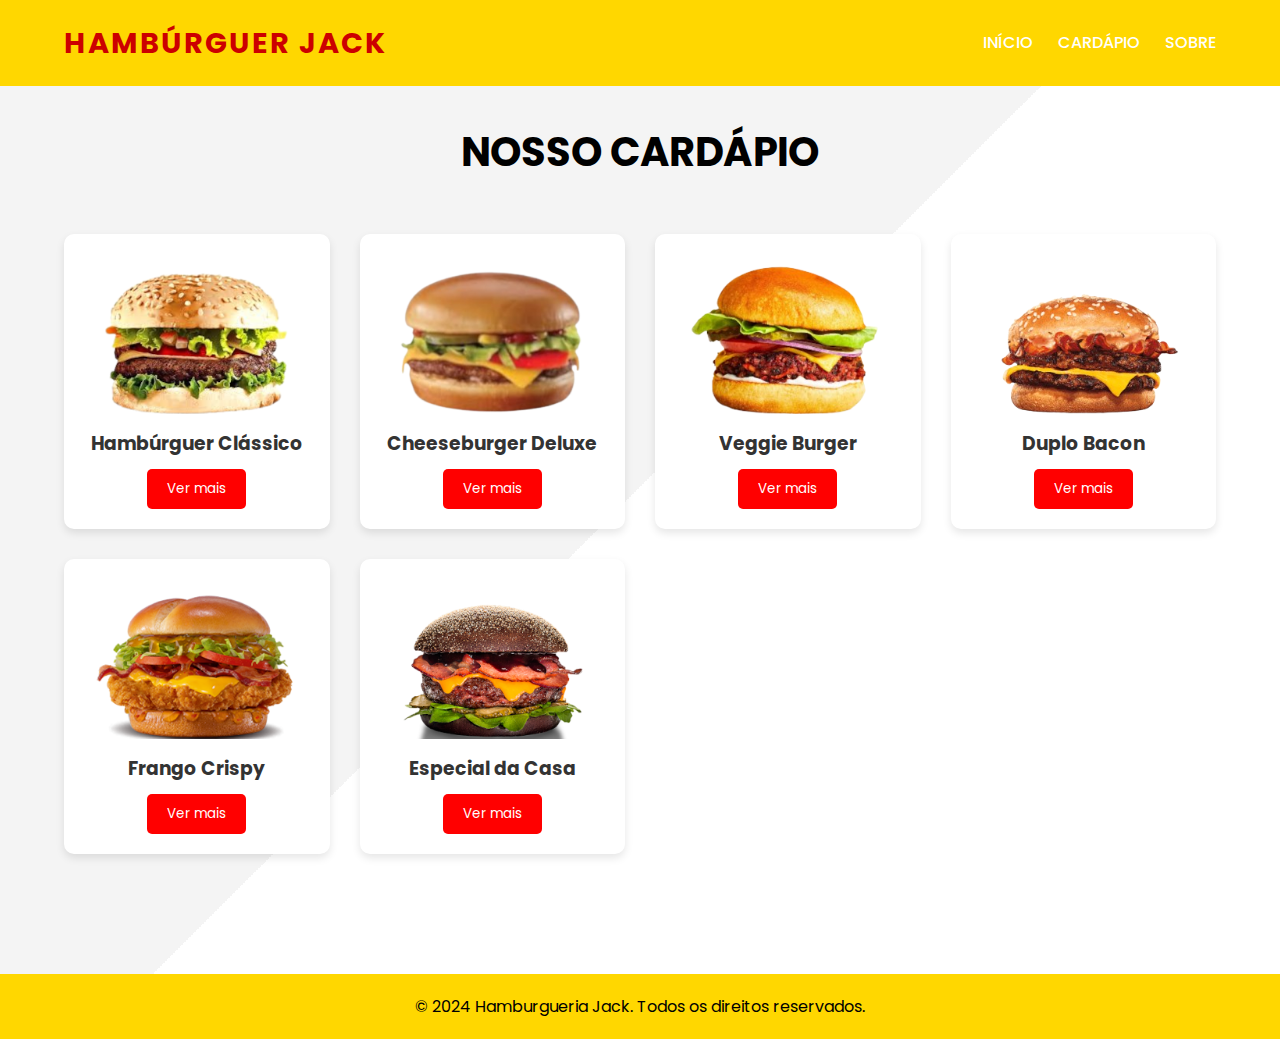
==== html/cardapio.html @ faf4ccc4 "modificação das imagens e respansivo" ====
<!DOCTYPE html>
<html lang="pt-BR">
<head>
    <meta charset="UTF-8">
    <meta name="viewport" content="width=device-width, initial-scale=1.0">
    <title>Cardápio - Melhor Hambúrguer</title>
    <link rel="stylesheet" href="/css/cardapio.css">
</head>
<body>
    <header>
        <nav>
            <div class="logo">
                <h1>Hambúrguer Jack</h1>
            </div>
            <ul class="nav-links">
                <li><a href="/index.html">Início</a></li>
                <li><a href="#menu">Cardápio</a></li>
                <li><a href="/html/sobre.html">Sobre</a></li>
            </ul>
            <div class="hamburger-menu">
                <div class="bar"></div>
                <div class="bar"></div>
                <div class="bar"></div>
            </div>
        </nav>
    </header>

    <section id="menu" class="menu-section">
        <h2>Nosso Cardápio</h2>
        <div class="menu-grid">
            <div class="menu-item">
                <img src="/src/basico.png" alt="Hambúrguer Clássico">
                <h3>Hambúrguer Clássico</h3>
                <button class="btn">Ver mais</button>
            </div>
            <div class="menu-item">
                <img src="/src/cheese-burger.png" alt="Cheeseburger Deluxe">
                <h3>Cheeseburger Deluxe</h3>
                <button class="btn">Ver mais</button>
            </div>
            <div class="menu-item">
                <img src="/src/vaggie-burger.png" alt="Veggie Burger">
                <h3>Veggie Burger</h3>
                <button class="btn">Ver mais</button>
            </div>
            <div class="menu-item">
                <img src="/src/duplo-bacon.png" alt="Duplo Bacon">
                <h3>Duplo Bacon</h3>
                <button class="btn">Ver mais</button>
            </div>
            <div class="menu-item">
                <img src="/src/frango.png" alt="Frango Crispy">
                <h3>Frango Crispy</h3>
                <button class="btn">Ver mais</button>
            </div>
            <div class="menu-item">
                <img src="/src/especial.png" alt="Especial da Casa">
                <h3>Especial da Casa</h3>
                <button class="btn">Ver mais</button>
            </div>
        </div>
    </section>

    <footer>
        <p>&copy; 2024 Hamburgueria Jack. Todos os direitos reservados.</p>
    </footer>

    <script src="/script/cardapio.js"></script>
</body>
</html>
---- css/cardapio.css ----
@import url('https://fonts.googleapis.com/css2?family=Poppins:wght@300;400;500;600;700&display=swap');

* {
    margin: 0;
    padding: 0;
    box-sizing: border-box;
    font-family: 'Poppins', sans-serif;
}

body {
    background-color: #f0f0f0;
    color: #333;
    line-height: 1.6;
    font-size: 16px;
    scroll-behavior: smooth;
}

header {
    background:#FFD700;
    padding: 20px 0;
    position: fixed;
    width: 100%;
    top: 0;
    z-index: 1000;
    transition: background 0.3s ease-in-out;
}

header.scrolled {
    background: rgba(75, 0, 130, 0.9);
}

nav {
    display: flex;
    justify-content: space-between;
    align-items: center;
    padding: 0 5%;
    background-color: #FFD700;
}

.logo h1 {
    color:#CC0000;
    font-size: 1.8rem;
    text-transform: uppercase;
    letter-spacing: 2px;
}

.nav-links {
    display: flex;
    gap: 25px;
    list-style: none;
}

.nav-links a {
    color: #fff;
    font-weight: 500;
    text-transform: uppercase;
    transition: color 0.3s ease-in-out;
    text-decoration: none;
}

.nav-links a:hover {
    color: #FFD700;
    background-color: black;
    border-radius: 7px;

}

.hamburger-menu {
    display: none;
    cursor: pointer;
    flex-direction: column;
    gap: 5px;
}

.hamburger-menu .bar {
    width: 25px;
    height: 3px;
    background-color: #FFD700;
    transition: all 0.3s ease;
}

.menu-section {
    padding: 120px 0;
    background: linear-gradient(135deg, #f4f4f4 50%, #fff 50%);
}

.menu-section h2 {
    text-align: center;
    font-size: 2.5rem;
    color: black;
    margin-bottom: 50px;
    text-transform: uppercase;
}

.menu-grid {
    display: grid;
    grid-template-columns: repeat(auto-fit, minmax(250px, 1fr));
    gap: 30px;
    padding: 0 5%;
}

.menu-item {
    display: flex;
    flex-direction: column;
    align-items: center;
    justify-content: center;
    text-align: center;
    background-color: white;
    padding: 20px;
    box-shadow: 0 4px 8px rgba(0, 0, 0, 0.1);
    transition: transform 0.3s ease-in-out;
    border-radius: 10px;
}

.menu-item img {
    max-width: 90%;
    border-radius: 10px;
    margin-bottom: 15px;
}

.menu-item h3 {
    margin-bottom: 10px;
    color: #333;
}

.menu-item .btn {
    margin-top: auto;
    background-color: #FF0000;
    color: white;
    padding: 10px 20px;
    border: none;
    border-radius: 5px;
    cursor: pointer;
    transition: background-color 0.3s;
}

.menu-item .btn:hover {
    background-color: #CC0000;
}
.hamburger-menu {
    display: none;
    flex-direction: column;
    gap: 5px;
    cursor: pointer;
}

.hamburger-menu .bar {
    width: 25px;
    height: 3px;
    background-color: #CC0000; /* Altere a cor conforme necessário */
    transition: all 0.3s ease;
}


/* Footer */
footer {
    background-color: #FFD700;
    color: black;
    padding: 20px 0;
    text-align: center;
    position: relative;
}

footer p {
    margin: 0;
    font-size: 1rem;
}

/* Responsive Design */
@media (max-width: 768px) {
    .nav-links {
        display: none;
        flex-direction: column;
        position: absolute;
        top: 60px;
        right: 20px;
        background: #4B0082;
        border-radius: 5px;
        width: 200px;
        padding: 20px;
    }

    .nav-links a {
        padding: 10px 0;
    }

    .hamburger-menu {
        display: flex;
    }

    .hamburger-menu.active .bar:nth-child(1) {
        transform: rotate(45deg) translate(5px, 5px);
    }

    .hamburger-menu.active .bar:nth-child(2) {
        opacity: 0;
    }

    .hamburger-menu.active .bar:nth-child(3) {
        transform: rotate(-45deg) translate(5px, -5px);
    }

    .nav-links.active {
        display: flex;
    }
}
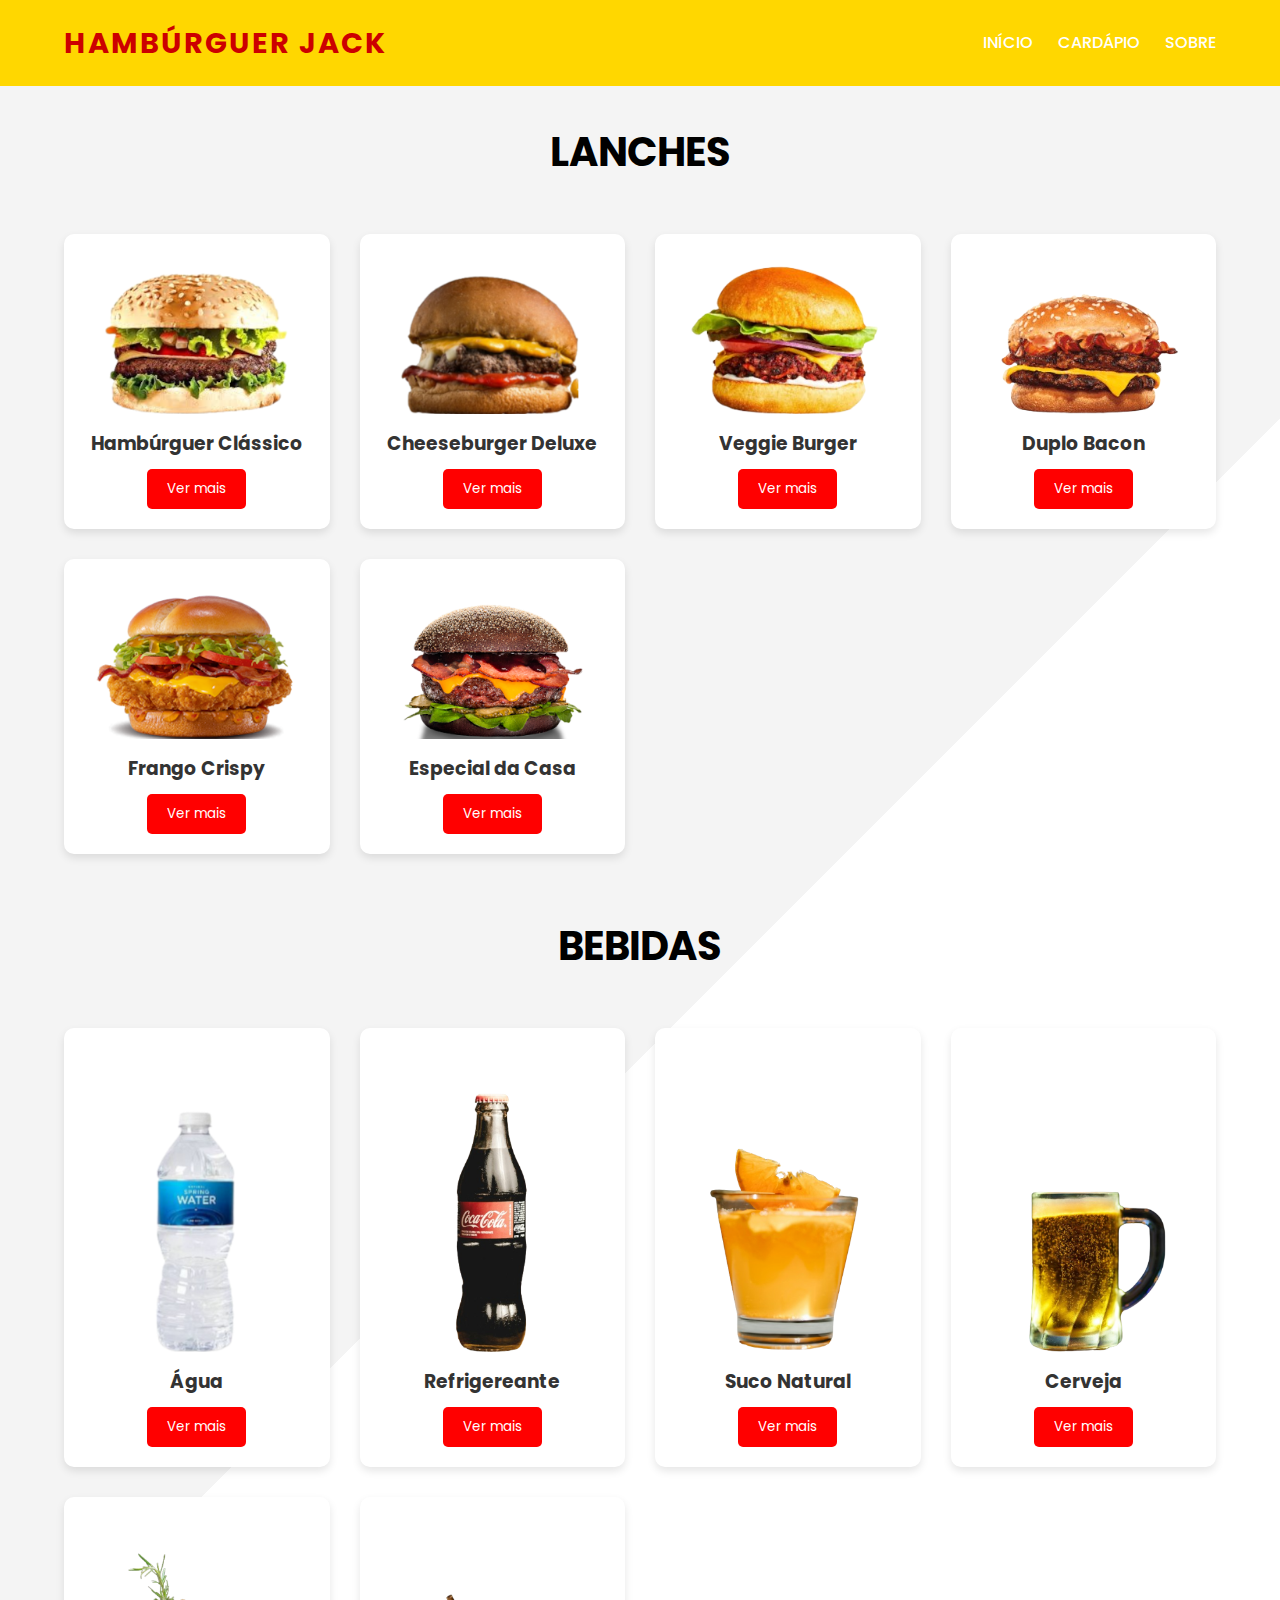
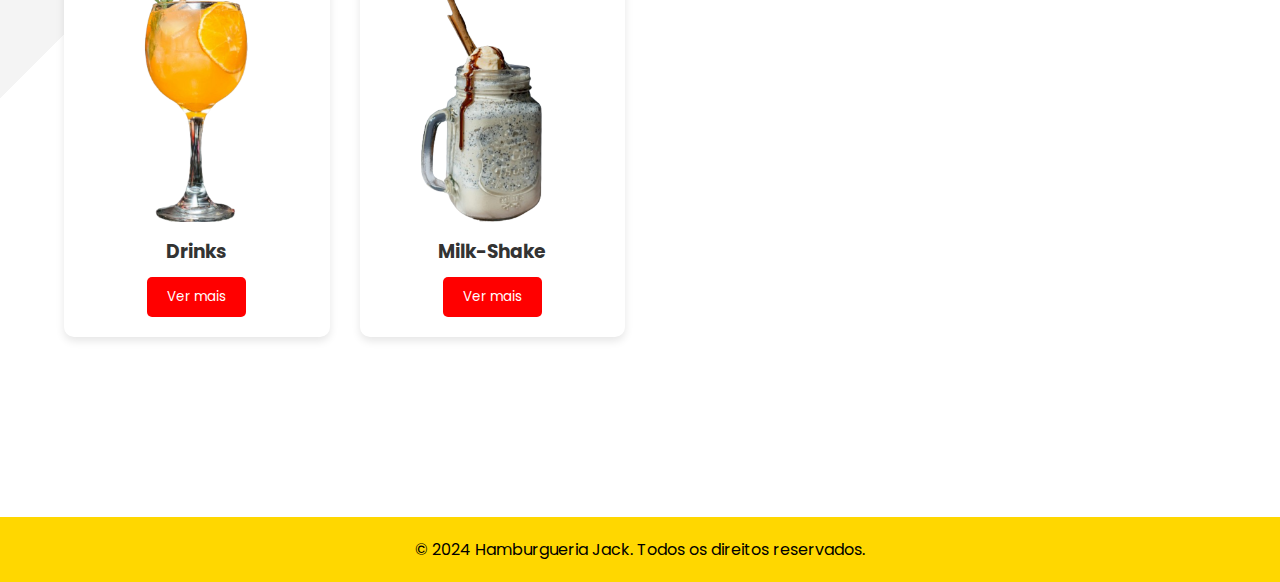
==== commit 48bdf82d: "adicionando as bebidas" ====
--- a/html/cardapio.html
+++ b/html/cardapio.html
@@ -26,7 +26,7 @@
     </header>
 
     <section id="menu" class="menu-section">
-        <h2>Nosso Cardápio</h2>
+        <h2>Lanches</h2>
         <div class="menu-grid">
             <div class="menu-item">
                 <img src="/src/basico.png" alt="Hambúrguer Clássico">
@@ -59,6 +59,40 @@
                 <button class="btn">Ver mais</button>
             </div>
         </div>
+        <h2>Bebidas</h2>
+        <div class="menu-grid">
+            <div class="menu-item">
+                <img src="/src/agua.png" alt="agua">
+                <h3>Água</h3>
+                <button class="btn">Ver mais</button>
+            </div>
+            <div class="menu-item">
+                <img src="/src/coca.png" alt="Refrigereante">
+                <h3>Refrigereante</h3>
+                <button class="btn">Ver mais</button>
+            </div>
+            <div class="menu-item">
+                <img src="/src/suco.png" alt="suco">
+                <h3>Suco Natural</h3>
+                <button class="btn">Ver mais</button>
+            </div>
+            <div class="menu-item">
+                <img src="/src/ceva.png" alt="cerveja">
+                <h3>Cerveja</h3>
+                <button class="btn">Ver mais</button>
+            </div>
+            <div class="menu-item">
+                <img src="/src/drink.png" alt="drinik">
+                <h3>Drinks</h3>
+                <button class="btn">Ver mais</button>
+            </div>
+            <div class="menu-item">
+                <img src="/src/milk-shake.png" alt="milk-shake">
+                <h3>Milk-Shake</h3>
+                <button class="btn">Ver mais</button>
+            </div>
+        </div>
+        
     </section>
 
     <footer>
--- a/css/cardapio.css
+++ b/css/cardapio.css
@@ -93,6 +93,7 @@
 }
 
 .menu-grid {
+    margin-bottom: 60px;
     display: grid;
     grid-template-columns: repeat(auto-fit, minmax(250px, 1fr));
     gap: 30px;
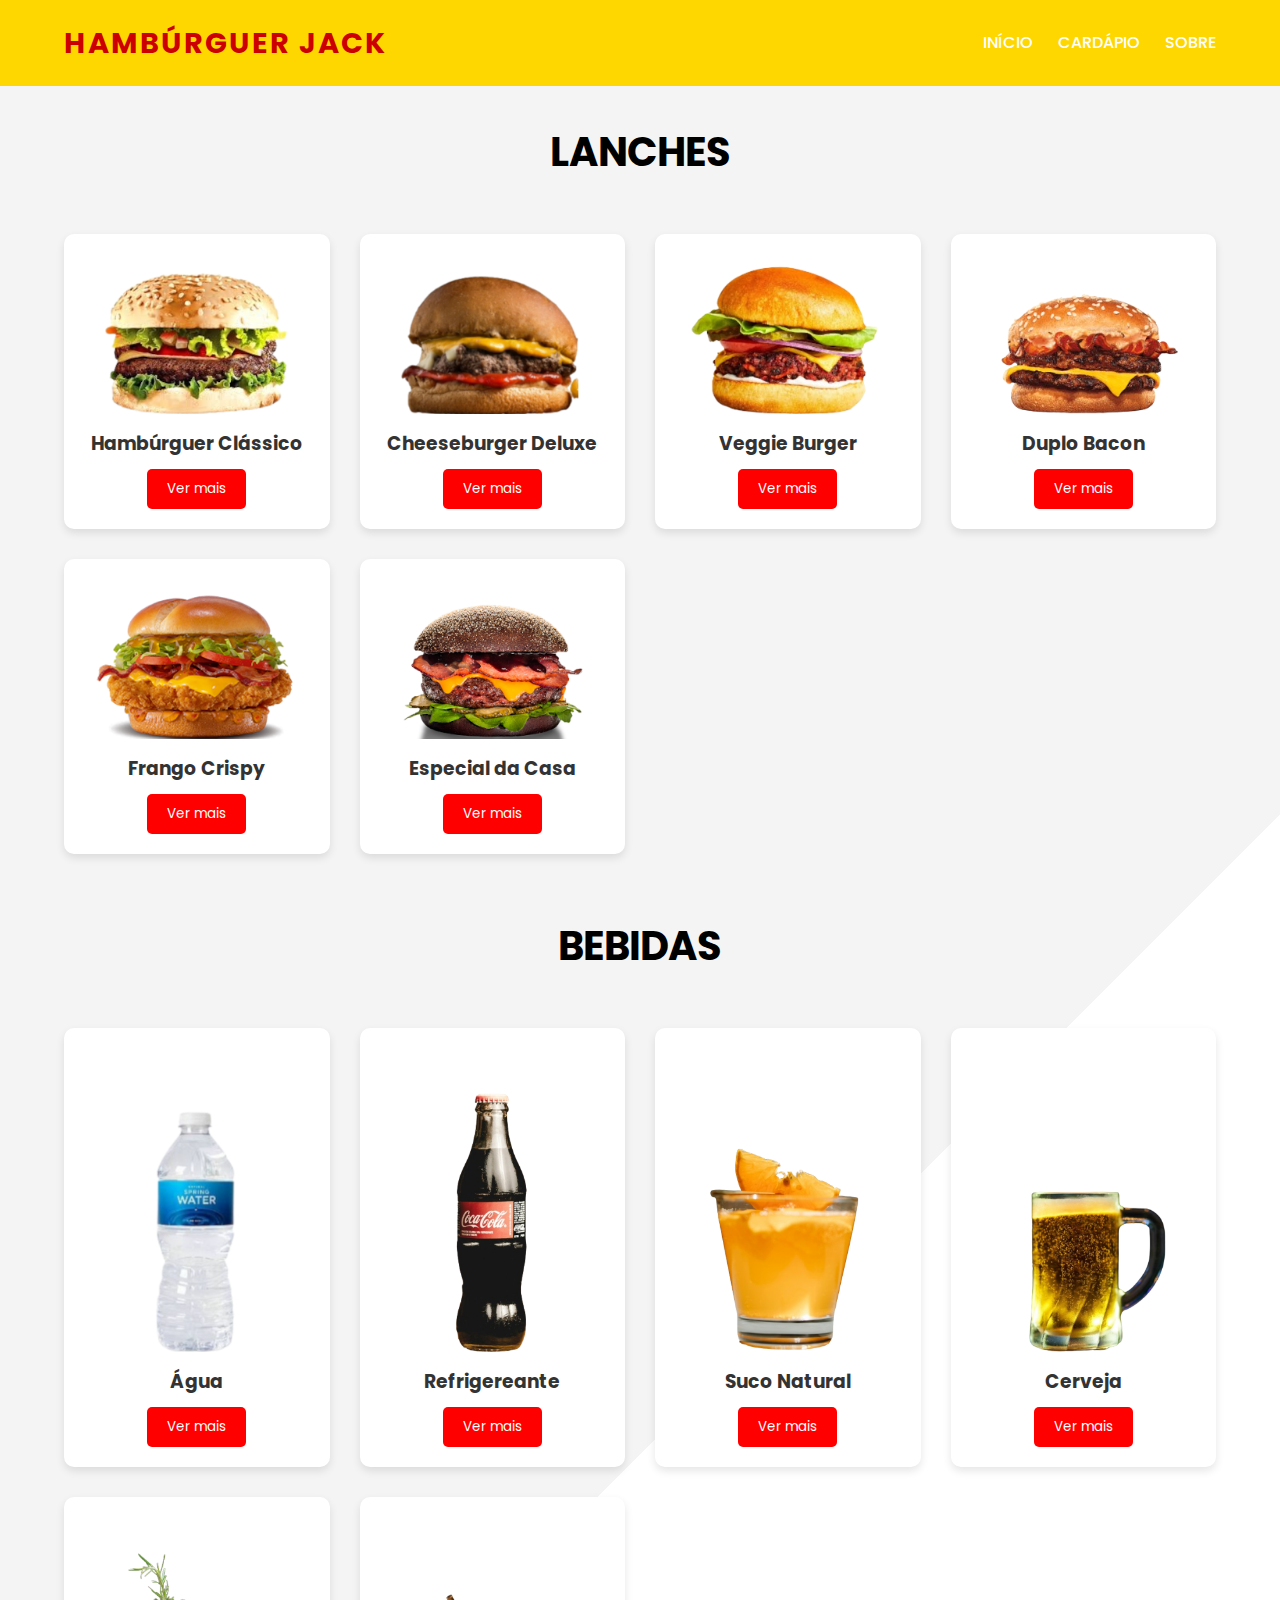
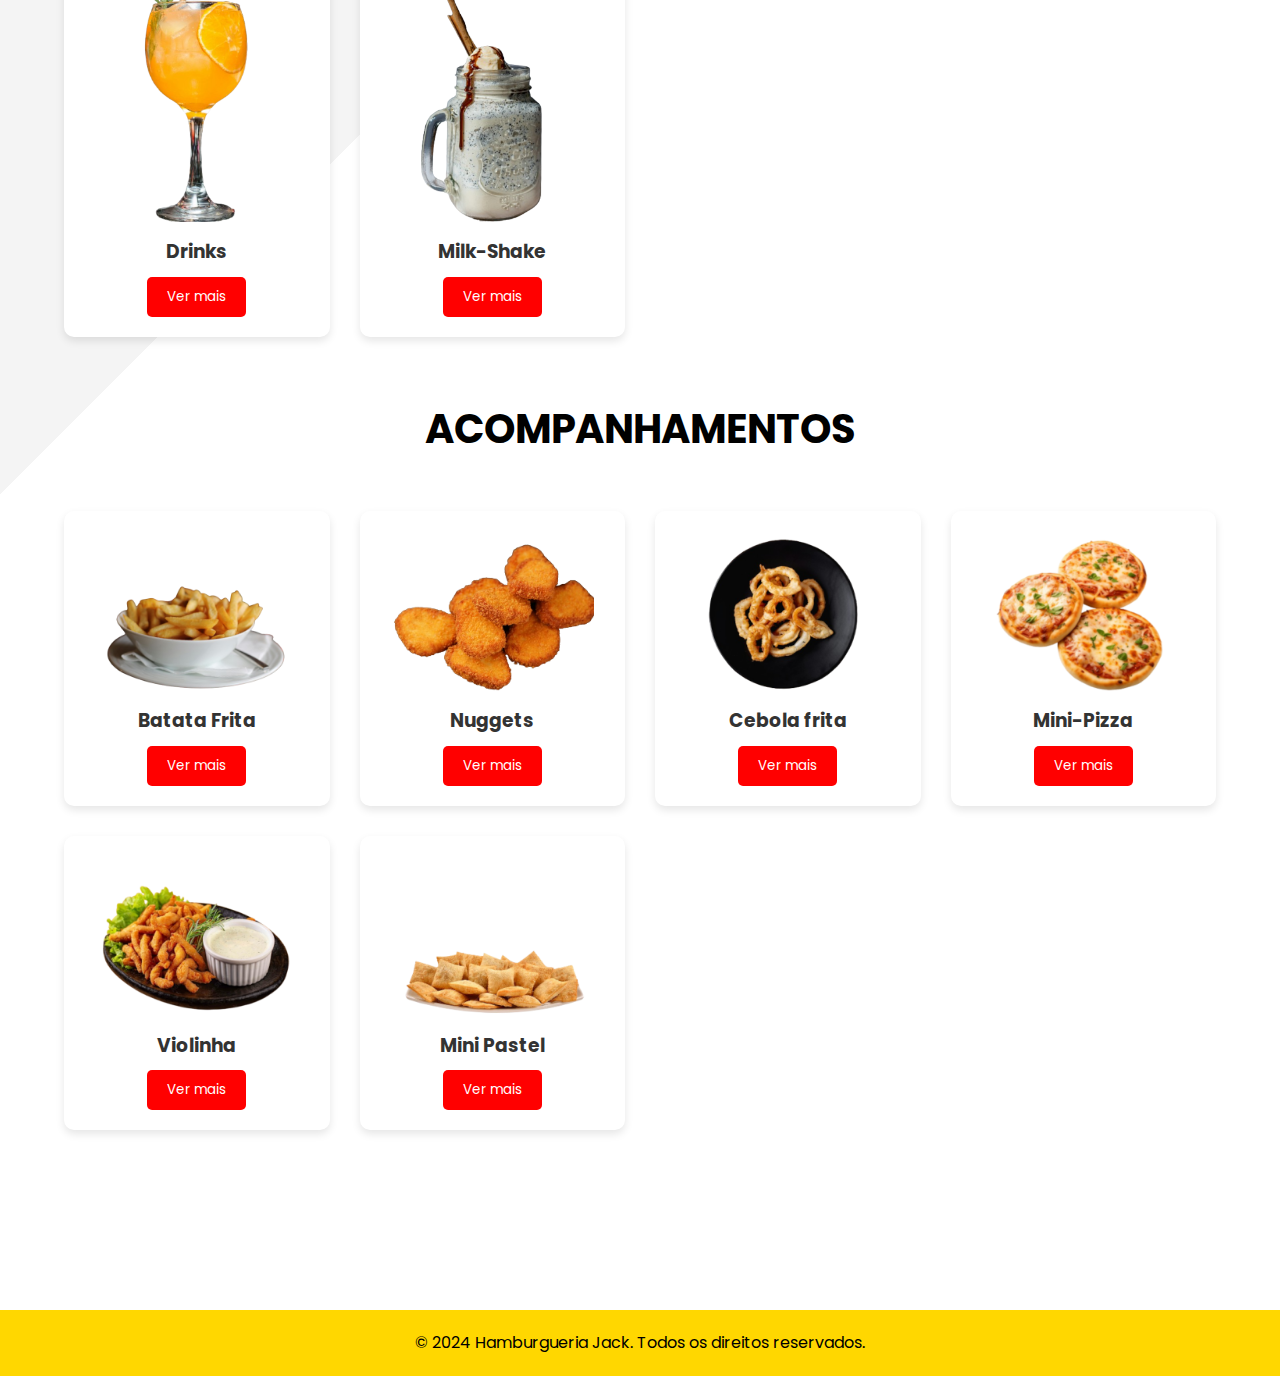
==== commit 1dc9ae42: "adição dos acompanhamentos" ====
--- a/html/cardapio.html
+++ b/html/cardapio.html
@@ -92,6 +92,39 @@
                 <button class="btn">Ver mais</button>
             </div>
         </div>
+        <h2>Acompanhamentos</h2>
+        <div class="menu-grid">
+            <div class="menu-item">
+                <img src="/src/batatas.png" alt="batata-frita">
+                <h3>Batata Frita</h3>
+                <button class="btn">Ver mais</button>
+            </div>
+            <div class="menu-item">
+                <img src="/src/nuggets.png" alt="nuggets">
+                <h3>Nuggets</h3>
+                <button class="btn">Ver mais</button>
+            </div>
+            <div class="menu-item">
+                <img src="/src/cebola.png" alt="cebola-frita">
+                <h3>Cebola frita</h3>
+                <button class="btn">Ver mais</button>
+            </div>
+            <div class="menu-item">
+                <img src="/src/pizza.png" alt="pizza">
+                <h3>Mini-Pizza</h3>
+                <button class="btn">Ver mais</button>
+            </div>
+            <div class="menu-item">
+                <img src="/src/violinha.png" alt="violinha">
+                <h3>Violinha</h3>
+                <button class="btn">Ver mais</button>
+            </div>
+            <div class="menu-item">
+                <img src="/src/patel.png" alt="pastel">
+                <h3>Mini Pastel</h3>
+                <button class="btn">Ver mais</button>
+            </div>
+        </div>
         
     </section>
 
